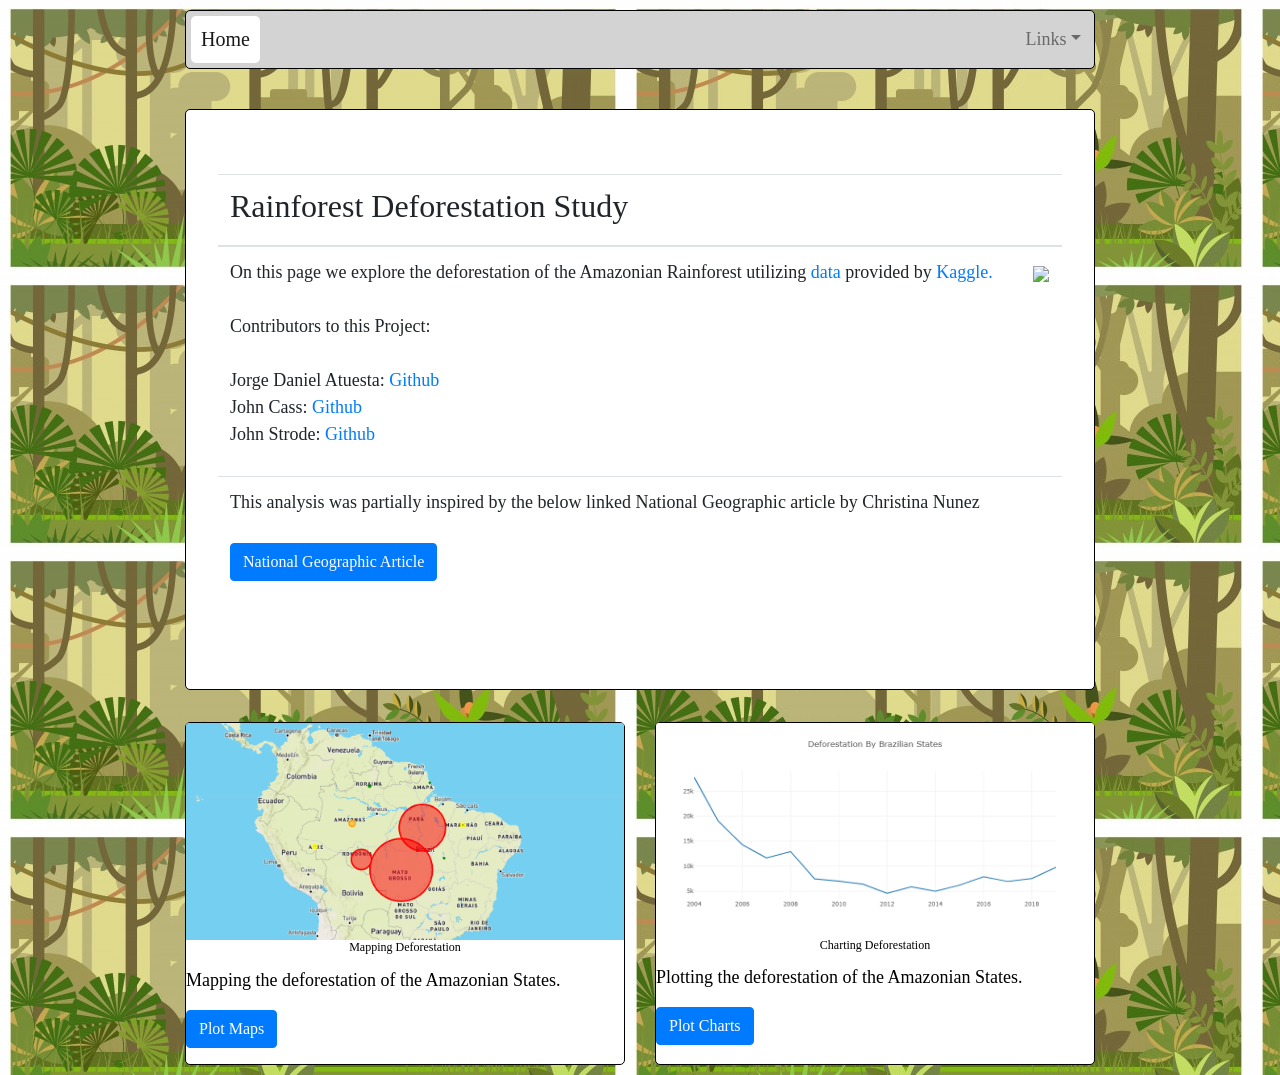
==== app_files/templates/index.html @ ca38bbb0 "updated map so plots all data and clears when change year" ====
<!DOCTYPE html>
<html lang="en">

<head>
	<meta charset="utf-8">
	<meta http-equiv="X-UA-Compatible" content="IE=edge">
	<meta name="viewport" content="width=device-width, initial-scale=1">

	<title>Deforestation in the Amazon</title>

	<meta name="description" content="Source code generated using layoutit.com">
	<meta name="author" content="LayoutIt!">

	<link rel="stylesheet" href="https://stackpath.bootstrapcdn.com/bootstrap/4.3.1/css/bootstrap.min.css"
		integrity="sha384-ggOyR0iXCbMQv3Xipma34MD+dH/1fQ784/j6cY/iJTQUOhcWr7x9JvoRxT2MZw1T" crossorigin="anonymous">
	<!-- <link href="../static/css/bootstrap.min.css" rel="stylesheet"> -->
	<!-- <link href="../static/css/style.css" rel="stylesheet"> -->
	<link rel="stylesheet" type="text/css" href="../static/css/style.css">
</head>

<body style="background-image: url('../static/images/jungle-landscape-with-trees-plants-illustration_1262-16552.jpg');">
	<div class="center" > 
		<div class="container-fluid">
			<div class="row">
				<div class="col-md-12">
					<!-- NEED TO FIGURE OUT HOW TO MAKE FONT WHITE ONLY FOR LATITUDE and RIGHT ALIGN THE CORRECT PARTS OF THE NAV BAR-->
					<nav class="navbar navbar-expand-lg navbar-light bg-green static-top" style="border: 1px solid black;">
						<button class="navbar-toggler" type="button" data-toggle="collapse"
							data-target="#bs-example-navbar-collapse-1">
							<span class="navbar-toggler-icon"></span>
						</button> <a class="navbar-brand" href="/">Home</a>
						<div class="collapse navbar-collapse" id="bs-example-navbar-collapse-1">
							<ul class="navbar-nav ml-md-auto">
								<!-- <li class="nav-item active"> -->
								<!-- <a class="nav-link active" aria-current="page" href="comparison.html">Comparison</a><span class="sr-only">(current)</span></a> -->
								<!-- </li> -->
								<li class="nav-item active">
									<!-- <a class="nav-link active" aria-current="page" href="api/all">Data</a><span class="sr-only">(current)</span></a> -->
								</li>
								<ul class="navbar-nav">
									<li class="nav-item dropdown">
										<a class="nav-link dropdown-toggle" href="#" id="navbarDropdownMenuLink"
											data-toggle="dropdown">Links</a>
										<div class="dropdown-menu" aria-labelledby="navbarDropdownMenuLink">
											<a class="dropdown-item" href="/plotchart">Plot Chart</a>
											<a class="dropdown-item" href="/plotmap">Plot Map</a>
											<!-- <a class="dropdown-item" href="dataanalysis.html">Data Analysis</a> -->
											<!-- <a class="dropdown-item" href="wind_speed.html">Wind Speed</a> -->
											<div class="dropdown-divider">
											</div>
											<a class="dropdown-item" href="api/plotdata">Plotting Data</a>
											<a class="dropdown-item" href="api/mapdata">Mapping Data</a>
										</div>
									</li>
								</ul>
							</ul>
						</div>
					</nav>
				</div>
			</div>

			<div class="row">
				<div class="col-md-12">
					<div class="jumbotron" style="border: 1px solid black;">
						<table class="table">
							<thead>
								<tr colspan="2">
									<th colspan="2">
										<h2>
											Rainforest Deforestation Study
										</h2>
									</th>
								</tr>
							</thead>
							<tbody>
								<tr>
									<td>
										<p>
											On this page we explore the deforestation of the Amazonian Rainforest
											utilizing <a
												href="https://www.kaggle.com/mbogernetto/brazilian-amazon-rainforest-degradation">data</a>
											provided by <a href="https://www.kaggle.com/">Kaggle.</a><br><br>



											Contributors to this Project:<br><br>

											Jorge Daniel Atuesta: <a
												href="https://github.com/danielatuesta55">Github</a><br>
											John Cass: <a href="https://github.com/cass-john">Github</a><br>
											John Strode: <a href="https://github.com/jdstrode">Github</a><br>

										</p>
									</td>
									<td>
										<img src="https://media.giphy.com/media/l378zCNZopqr11jt6/giphy.gif"
											style="width:100%">
									</td>
								</tr>
								<tr colspan="2">
									<td colspan="2">
										<p>
											This analysis was partially inspired by the below linked National Geographic
											article by Christina Nunez<br><br>
											<a class="btn btn-primary btn-large"
												href="https://www.nationalgeographic.com/environment/article/deforestation#:~:text=Between%201990%20and%202016%2C%20the,study%20in%20the%20journal%20Nature">National
												Geographic Article</a>
										</p>
									</td colspan="2">
								</tr>
							</tbody>
						</table>
					</div>
				</div>
			</div>
			<!-- <div id="box1"> -->
				<div class="row">
					<div class="col-md-12">
						<div class="row">
							<div class="col-md-6">
								<div class="card" style="border: 1px solid black;">
									<img class="card-img-top" alt="All Brazilian States Deforestation"
										src="../static/images/map3.png">
									<div class="card-block">
										<h5 class="card-title">
											Mapping Deforestation
										</h5>
										<p class="card-text">
											Mapping the deforestation of the Amazonian States.
										</p>
										<p>
											<a class="btn btn-primary" href="/plotmap">Plot Maps</a>
										</p>
									</div>
								</div>
							</div>
							<div class="col-md-6">
								<div class="card" style="border: 1px solid black;">
									<img class="card-img-top" alt="All Brazilian States Deforestation"
										src="../static/images/allstates.png">
									<div class="card-block">
										<h5 class="card-title">
											Charting Deforestation
										</h5>
										<p class="card-text">
											Plotting the deforestation of the Amazonian States.
										</p>
										<p>
											<a class="btn btn-primary" href="/plotchart">Plot Charts</a>
										</p>
									</div>
								</div>
							</div>
							<!-- <div class="col-md-4">
					<div class="card">
						<img class="card-img-top" alt="Bootstrap Thumbnail Third" src="https://www.layoutit.com/img/sports-q-c-600-200-1.jpg">
						<div class="card-block">
							<h5 class="card-title">
								Further Analysis
							</h5>
							<p class="card-text">
								TBD
							</p>
							<p>
								<a class="btn btn-primary" href="dataanalysis.html">Data Analysis</a> <a class="btn" href="#"></a>
							</p>
						</div>
					</div>
				</div> -->
						</div>
					</div>
				</div>
			<!-- </div> -->
		</div>
	</div>


	<script src="https://code.jquery.com/jquery-3.3.1.slim.min.js"
		integrity="sha384-q8i/X+965DzO0rT7abK41JStQIAqVgRVzpbzo5smXKp4YfRvH+8abtTE1Pi6jizo"
		crossorigin="anonymous"></script>
	<script src="https://cdnjs.cloudflare.com/ajax/libs/popper.js/1.14.7/umd/popper.min.js"
		integrity="sha384-UO2eT0CpHqdSJQ6hJty5KVphtPhzWj9WO1clHTMGa3JDZwrnQq4sF86dIHNDz0W1"
		crossorigin="anonymous"></script>
	<script src="https://stackpath.bootstrapcdn.com/bootstrap/4.3.1/js/bootstrap.min.js"
		integrity="sha384-JjSmVgyd0p3pXB1rRibZUAYoIIy6OrQ6VrjIEaFf/nJGzIxFDsf4x0xIM+B07jRM"
		crossorigin="anonymous"></script>
	<!-- <script src="../static/js/jquery.min.js"></script>
    <script src="../static/js/bootstrap.min.js"></script>
    <script src="../static/js/scripts.js"></script> -->
</body>

</html>
---- app_files/static/css/style.css ----
.iframeContainer {
  padding: 20px;
  border: 1px solid #e3e3e3;
}

/* Sticky Footer rules (https://getbootstrap.com/examples/sticky-footer/) */
html {
  position: relative;
  min-height: 100%;
}

/* body { */
  /* Padding bottom by footer height */
  /* padding-bottom: 80px;
} */


#map { 
  height: 700px; 
  width: 100%;
  padding: 0;
  margin: 20px 0 0 0;
  border-radius: 5px;
}

/* body {

  font-family: Georgia, "Times New Roman", Times, serif;
  font-size: 18px;
  line-height: 150%;
  color: #333;
  background: #efeee7;
} */

body {

  font-family: Georgia, "Times New Roman", Times, serif;
  font-size: 18px;
  line-height: 150%;
  color: #333;
  /* background: #efeee7; */
  background-image: url("../static/images/Rainforest-PNG-Pic.png");
}

/* #box1 {
  height: 10%;
  width: 100%;
} */


h4 {
  text-align: center;
  font-size: 15px;
}

h5 {
  text-align: center;
  font-size: 12px;
}

/* #footer {
  position: absolute;
  bottom: 0;
  width: 100%; 
  height: 10px;
  padding-top: 20px;
  padding-bottom: 40px;
  text-align: center;
  background-color: #f5f5f5;
}

#footer p {
  margin: 0;
  font-size: 16px;
} */

.navbar.navbar-expand-lg{
  margin-right:0px;
  margin-top: 0px;
  margin-bottom: 40px;
}

.navbar-brand{
  background-color: white;
  padding:10px;
  border-radius: 5px;
}

.navbar-brand a:hover{
  color:#f7f9fb;
}

.nav-item a:hover{
  background: grey;
  color:#f7f9fb;
  padding: 10px;
  border-radius: 5px;
}

.navbar {
  background: lightgrey;
  color:#f7f9fb;
  border-radius: 5px;
  padding: 5px;
}


.center {
  margin: auto;
  width: 75%;
  /* border: 3px solid grey; */
  padding: 10px;
}

.jumbotron {
  background:white;
  color:black;
  border-radius: 5px;
  /* height: 80%; */
}

.card {
  background:white;
  color:black;
  border-radius: 5px;
  height: 100%;
}
---- app_files/static/css/style.css ----
.iframeContainer {
  padding: 20px;
  border: 1px solid #e3e3e3;
}

/* Sticky Footer rules (https://getbootstrap.com/examples/sticky-footer/) */
html {
  position: relative;
  min-height: 100%;
}

/* body { */
  /* Padding bottom by footer height */
  /* padding-bottom: 80px;
} */


#map { 
  height: 700px; 
  width: 100%;
  padding: 0;
  margin: 20px 0 0 0;
  border-radius: 5px;
}

/* body {

  font-family: Georgia, "Times New Roman", Times, serif;
  font-size: 18px;
  line-height: 150%;
  color: #333;
  background: #efeee7;
} */

body {

  font-family: Georgia, "Times New Roman", Times, serif;
  font-size: 18px;
  line-height: 150%;
  color: #333;
  /* background: #efeee7; */
  background-image: url("../static/images/Rainforest-PNG-Pic.png");
}

/* #box1 {
  height: 10%;
  width: 100%;
} */


h4 {
  text-align: center;
  font-size: 15px;
}

h5 {
  text-align: center;
  font-size: 12px;
}

/* #footer {
  position: absolute;
  bottom: 0;
  width: 100%; 
  height: 10px;
  padding-top: 20px;
  padding-bottom: 40px;
  text-align: center;
  background-color: #f5f5f5;
}

#footer p {
  margin: 0;
  font-size: 16px;
} */

.navbar.navbar-expand-lg{
  margin-right:0px;
  margin-top: 0px;
  margin-bottom: 40px;
}

.navbar-brand{
  background-color: white;
  padding:10px;
  border-radius: 5px;
}

.navbar-brand a:hover{
  color:#f7f9fb;
}

.nav-item a:hover{
  background: grey;
  color:#f7f9fb;
  padding: 10px;
  border-radius: 5px;
}

.navbar {
  background: lightgrey;
  color:#f7f9fb;
  border-radius: 5px;
  padding: 5px;
}


.center {
  margin: auto;
  width: 75%;
  /* border: 3px solid grey; */
  padding: 10px;
}

.jumbotron {
  background:white;
  color:black;
  border-radius: 5px;
  /* height: 80%; */
}

.card {
  background:white;
  color:black;
  border-radius: 5px;
  height: 100%;
}
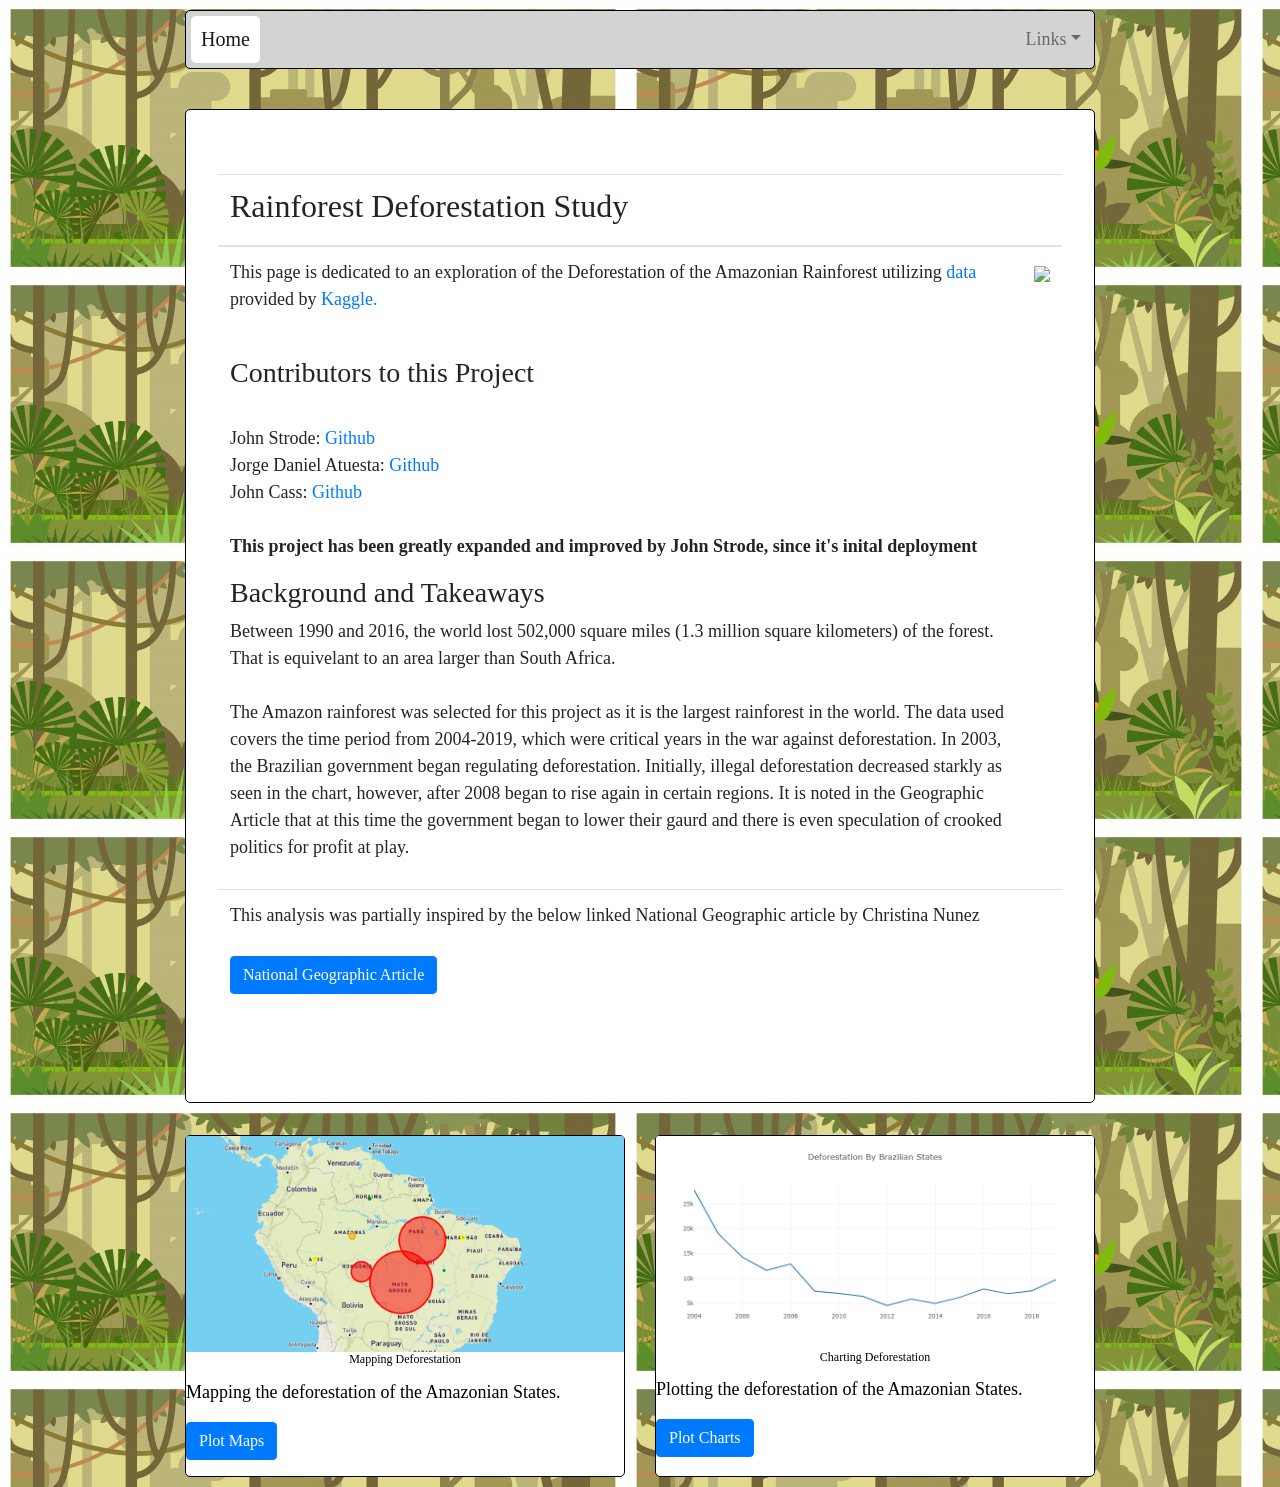
==== commit c70fd953: "updated readme and restyled a few things" ====
--- a/app_files/templates/index.html
+++ b/app_files/templates/index.html
@@ -76,21 +76,24 @@
 								<tr>
 									<td>
 										<p>
-											On this page we explore the deforestation of the Amazonian Rainforest
-											utilizing <a
-												href="https://www.kaggle.com/mbogernetto/brazilian-amazon-rainforest-degradation">data</a>
+											This page is dedicated to an exploration of the Deforestation of the Amazonian Rainforest
+											utilizing <a href="https://www.kaggle.com/mbogernetto/brazilian-amazon-rainforest-degradation">data</a>
 											provided by <a href="https://www.kaggle.com/">Kaggle.</a><br><br>
 
 
 
-											Contributors to this Project:<br><br>
-
-											Jorge Daniel Atuesta: <a
-												href="https://github.com/danielatuesta55">Github</a><br>
+											<h3> Contributors to this Project</h3><br>
+											John Strode: <a href="https://github.com/jdstrode">Github</a><br>
+											Jorge Daniel Atuesta: <a href="https://github.com/danielatuesta55">Github</a><br>
 											John Cass: <a href="https://github.com/cass-john">Github</a><br>
-											John Strode: <a href="https://github.com/jdstrode">Github</a><br>
-
-										</p>
+											<br>
+											<b>This project has been greatly expanded and improved by John Strode, since it's inital deployment</b>
+											</p>
+											<p>
+											<h3>Background and Takeaways</h3>
+											Between 1990 and 2016, the world lost 502,000 square miles (1.3 million square kilometers) of the forest. That is equivelant to an area larger than South Africa.   <br><br>
+											
+											The Amazon rainforest was selected for this project as it is the largest rainforest in the world.  The data used covers the time period from 2004-2019, which were critical years in the war against deforestation.  In 2003, the Brazilian government began regulating deforestation.  Initially, illegal deforestation decreased starkly as seen in the chart, however, after 2008 began to rise again in certain regions.  It is noted in the Geographic Article that at this time the government began to lower their gaurd and there is even speculation of crooked politics for profit at play.	</p>
 									</td>
 									<td>
 										<img src="https://media.giphy.com/media/l378zCNZopqr11jt6/giphy.gif"
